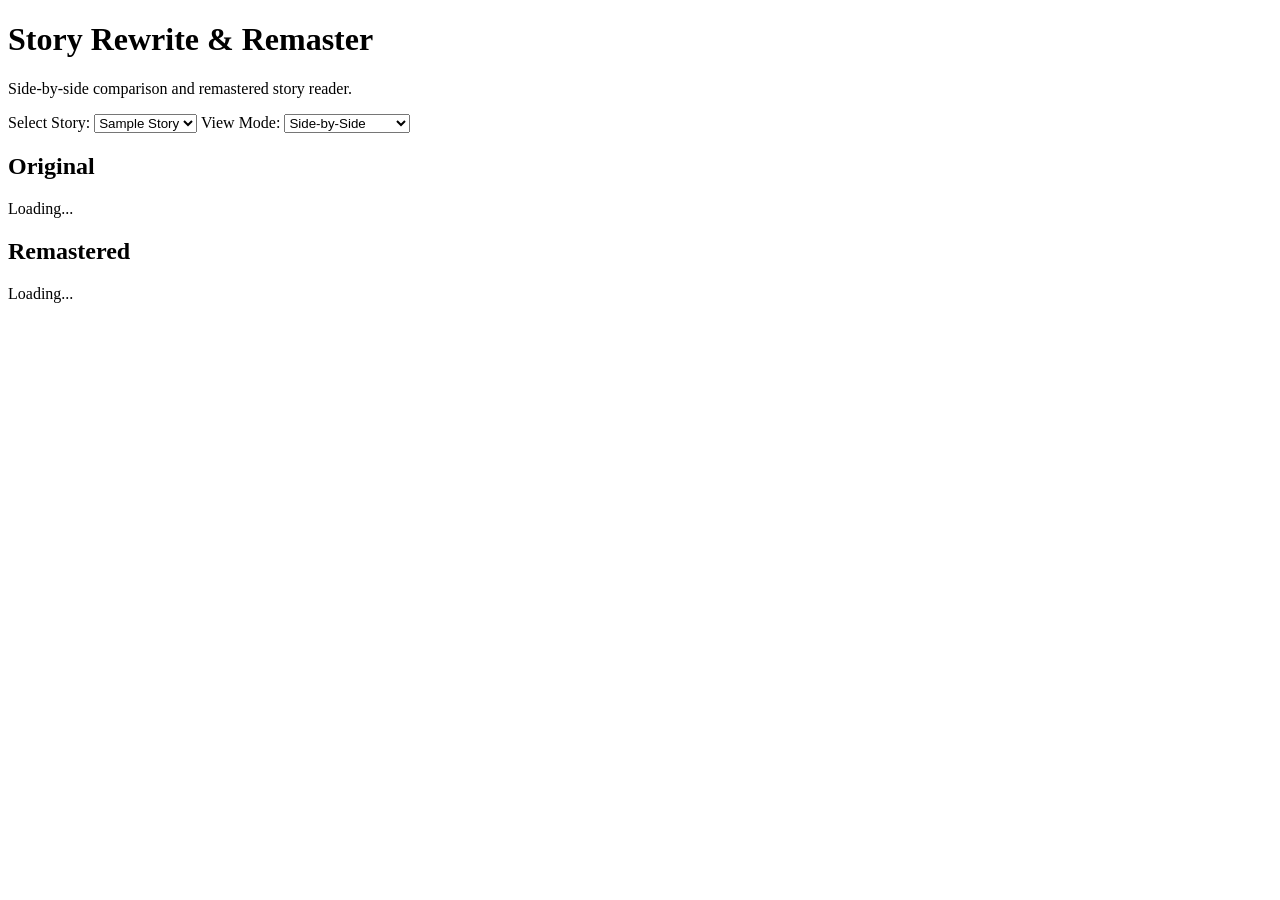
==== index.html @ ecaf46e7 "Add files via upload" ====
<!DOCTYPE html>
<html lang="en">
<head>
  <meta charset="UTF-8" />
  <meta name="viewport" content="width=device-width, initial-scale=1.0" />
  <title>Story Rewrite & Remaster</title>
  <link rel="stylesheet" href="assets/css/style.css" />
</head>
<body>
  <header class="site-header">
    <h1>Story Rewrite &amp; Remaster</h1>
    <p>Side-by-side comparison and remastered story reader.</p>
  </header>

  <main class="container">
    <section class="controls">
      <label for="story-select">Select Story:</label>
      <select id="story-select">
        <option value="sample">Sample Story</option>
      </select>

      <label for="view-mode">View Mode:</label>
      <select id="view-mode">
        <option value="side-by-side">Side-by-Side</option>
        <option value="remastered-only">Remastered Only</option>
        <option value="original-only">Original Only</option>
      </select>
    </section>

    <section id="reader" class="reader-grid side-by-side">
      <article class="pane" id="original-pane">
        <h2>Original</h2>
        <div id="original-content" class="story-text">Loading...</div>
      </article>

      <article class="pane" id="remastered-pane">
        <h2>Remastered</h2>
        <div id="remastered-content" class="story-text">Loading...</div>
      </article>
    </section>
  </main>

  <script src="assets/js/app.js"></script>
</body>
</html>
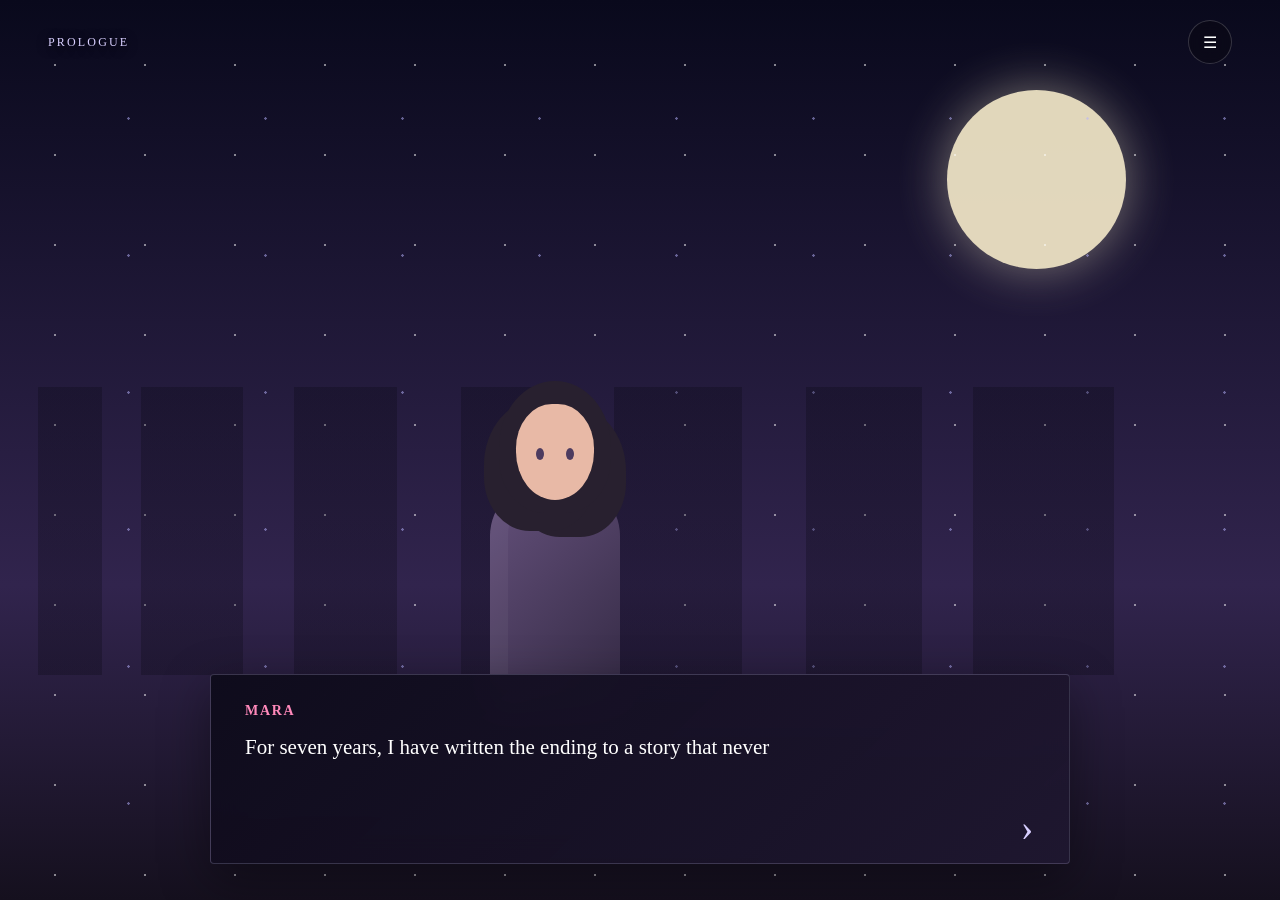
==== commit 725a8bbe: "Build the complete Story Rewrite Remaster game and GitHub Pages interface" ====
--- a/index.html
+++ b/index.html
@@ -1,45 +1,57 @@
 <!DOCTYPE html>
 <html lang="en">
 <head>
-  <meta charset="UTF-8" />
-  <meta name="viewport" content="width=device-width, initial-scale=1.0" />
-  <title>Story Rewrite & Remaster</title>
-  <link rel="stylesheet" href="assets/css/style.css" />
+  <meta charset="UTF-8">
+  <meta name="viewport" content="width=device-width, initial-scale=1.0">
+  <meta name="theme-color" content="#090711">
+  <title>Story Rewrite: Remaster</title>
+  <link rel="stylesheet" href="assets/css/style.css">
 </head>
 <body>
-  <header class="site-header">
-    <h1>Story Rewrite &amp; Remaster</h1>
-    <p>Side-by-side comparison and remastered story reader.</p>
-  </header>
+  <main id="game" class="game">
+    <div class="scene-art" id="scene-art" aria-hidden="true">
+      <div class="moon"></div>
+      <div class="stars"></div>
+      <div class="city"></div>
+      <div class="character" id="character">
+        <div class="hair"></div>
+        <div class="face"><span class="eye left"></span><span class="eye right"></span></div>
+        <div class="body"></div>
+      </div>
+    </div>
 
-  <main class="container">
-    <section class="controls">
-      <label for="story-select">Select Story:</label>
-      <select id="story-select">
-        <option value="sample">Sample Story</option>
-      </select>
+    <header class="hud">
+      <div class="chapter" id="chapter">PROLOGUE</div>
+      <button id="menu-button" class="icon-button" aria-label="Open menu">☰</button>
+    </header>
 
-      <label for="view-mode">View Mode:</label>
-      <select id="view-mode">
-        <option value="side-by-side">Side-by-Side</option>
-        <option value="remastered-only">Remastered Only</option>
-        <option value="original-only">Original Only</option>
-      </select>
+    <section class="dialogue-panel" id="dialogue-panel">
+      <div class="speaker" id="speaker">Unknown</div>
+      <p class="dialogue" id="dialogue"></p>
+      <div class="choices" id="choices"></div>
+      <button class="continue-button" id="continue-button" aria-label="Continue">›</button>
     </section>
 
-    <section id="reader" class="reader-grid side-by-side">
-      <article class="pane" id="original-pane">
-        <h2>Original</h2>
-        <div id="original-content" class="story-text">Loading...</div>
-      </article>
+    <div class="menu hidden" id="menu">
+      <div class="menu-card">
+        <h2>Game Menu</h2>
+        <button id="continue-game">Continue</button>
+        <button id="restart-game">Restart Story</button>
+        <button id="save-game">Save Progress</button>
+        <button id="load-game">Load Progress</button>
+        <div class="menu-status" id="menu-status"></div>
+      </div>
+    </div>
 
-      <article class="pane" id="remastered-pane">
-        <h2>Remastered</h2>
-        <div id="remastered-content" class="story-text">Loading...</div>
-      </article>
-    </section>
+    <div class="ending hidden" id="ending">
+      <div class="ending-card">
+        <p class="ending-kicker">STORY COMPLETE</p>
+        <h1 id="ending-title"></h1>
+        <p id="ending-text"></p>
+        <button id="play-again">Rewrite the Story</button>
+      </div>
+    </div>
   </main>
-
   <script src="assets/js/app.js"></script>
 </body>
 </html>
--- a/assets/css/style.css
+++ b/assets/css/style.css
@@ -0,0 +1,278 @@
+* {
+  box-sizing: border-box;
+}
+
+:root {
+  --ink: #090711;
+  --paper: rgba(18, 14, 31, .94);
+  --lavender: #d8cfff;
+  --pink: #ff89ba;
+  --cyan: #89dce7;
+  --gold: #f4d58d;
+}
+
+html, body {
+  width: 100%;
+  min-height: 100%;
+  margin: 0;
+  background: var(--ink);
+  color: white;
+  font-family: Georgia, 'Times New Roman', serif;
+  overflow: hidden;
+}
+
+button, select {
+  font: inherit;
+}
+
+.game {
+  position: relative;
+  min-height: 100vh;
+  min-height: 100dvh;
+  overflow: hidden;
+  background: linear-gradient(160deg, #17102d 0%, #251338 55%, #080711 100%);
+}
+
+.scene-art {
+  position: absolute;
+  inset: 0;
+  transition: background .8s ease;
+}
+
+.scene-art[data-scene="rooftop"] { background: linear-gradient(180deg, #09091c, #31244d 65%, #15101e); }
+.scene-art[data-scene="station"] { background: linear-gradient(180deg, #182130, #3c3b58 60%, #15101e); }
+.scene-art[data-scene="memory"] { background: radial-gradient(circle at 50% 35%, #715780, #251934 65%, #090711); }
+.scene-art[data-scene="dawn"] { background: linear-gradient(180deg, #8c7a9e, #edb5a5 55%, #2c2841); }
+.scene-art[data-scene="archive"] { background: radial-gradient(circle at 50% 40%, #3d3159, #151020 75%); }
+
+.moon {
+  position: absolute;
+  width: clamp(90px, 14vw, 180px);
+  aspect-ratio: 1;
+  border-radius: 50%;
+  right: 12%;
+  top: 10%;
+  background: #f8edcc;
+  box-shadow: 0 0 50px rgba(248, 237, 204, .5);
+  opacity: .9;
+}
+
+.stars {
+  position: absolute;
+  inset: 0;
+  opacity: .5;
+  background-image:
+    radial-gradient(circle, white 1px, transparent 1.5px),
+    radial-gradient(circle, #b8b4ff 1px, transparent 1.5px);
+  background-size: 90px 90px, 137px 137px;
+  background-position: 10px 20px, 60px 50px;
+}
+
+.city {
+  position: absolute;
+  left: 0;
+  right: 0;
+  bottom: 25%;
+  height: 32%;
+  opacity: .28;
+  background:
+    linear-gradient(90deg,
+      transparent 0 3%, #080711 3% 8%, transparent 8% 11%, #080711 11% 19%,
+      transparent 19% 23%, #080711 23% 31%, transparent 31% 36%, #080711 36% 44%,
+      transparent 44% 48%, #080711 48% 58%, transparent 58% 63%, #080711 63% 72%,
+      transparent 72% 76%, #080711 76% 87%, transparent 87%);
+}
+
+.character {
+  position: absolute;
+  width: 170px;
+  height: 330px;
+  left: 50%;
+  bottom: 21%;
+  transform: translateX(-50%);
+  transition: transform .35s ease, opacity .35s ease;
+}
+.character.slide-left { transform: translateX(-100%); }
+.character.slide-right { transform: translateX(0); }
+.character.hidden { opacity: 0; }
+
+.hair {
+  position: absolute;
+  z-index: 2;
+  width: 112px;
+  height: 132px;
+  left: 29px;
+  top: 0;
+  border-radius: 55% 55% 45% 45%;
+  background: #28202f;
+  box-shadow: -15px 18px 0 #28202f, 15px 24px 0 #28202f;
+}
+.face {
+  position: absolute;
+  z-index: 3;
+  width: 78px;
+  height: 96px;
+  left: 46px;
+  top: 23px;
+  border-radius: 48% 48% 52% 52%;
+  background: #e8b9a6;
+}
+.eye {
+  position: absolute;
+  top: 44px;
+  width: 8px;
+  height: 12px;
+  border-radius: 50%;
+  background: #4d3b5f;
+}
+.eye.left { left: 20px; }
+.eye.right { right: 20px; }
+.body {
+  position: absolute;
+  width: 130px;
+  height: 230px;
+  left: 20px;
+  bottom: 0;
+  border-radius: 55px 55px 18px 18px;
+  background: linear-gradient(135deg, #65517c, #332943);
+  box-shadow: inset 18px 0 rgba(255,255,255,.04);
+}
+
+.hud {
+  position: absolute;
+  z-index: 5;
+  left: 0;
+  right: 0;
+  top: 0;
+  display: flex;
+  justify-content: space-between;
+  align-items: center;
+  padding: 20px clamp(18px, 4vw, 48px);
+}
+.chapter {
+  letter-spacing: .18em;
+  font-size: 12px;
+  color: var(--lavender);
+  text-shadow: 0 2px 12px #000;
+}
+.icon-button {
+  width: 44px;
+  height: 44px;
+  border: 1px solid rgba(255,255,255,.18);
+  border-radius: 50%;
+  background: rgba(9,7,17,.45);
+  color: white;
+  cursor: pointer;
+  backdrop-filter: blur(8px);
+}
+
+.dialogue-panel {
+  position: absolute;
+  z-index: 4;
+  left: 50%;
+  bottom: clamp(18px, 4vh, 44px);
+  width: min(860px, calc(100% - 36px));
+  min-height: 190px;
+  transform: translateX(-50%);
+  padding: 28px 58px 24px 34px;
+  border: 1px solid rgba(216,207,255,.2);
+  border-radius: 4px;
+  background: linear-gradient(135deg, rgba(14,11,27,.96), rgba(31,23,48,.94));
+  box-shadow: 0 16px 50px rgba(0,0,0,.38);
+  backdrop-filter: blur(14px);
+}
+.speaker {
+  margin-bottom: 12px;
+  color: var(--pink);
+  font-size: 14px;
+  font-weight: bold;
+  letter-spacing: .12em;
+  text-transform: uppercase;
+}
+.dialogue {
+  min-height: 58px;
+  margin: 0;
+  font-size: clamp(17px, 2vw, 21px);
+  line-height: 1.55;
+}
+.continue-button {
+  position: absolute;
+  right: 24px;
+  bottom: 18px;
+  width: 36px;
+  height: 36px;
+  border: 0;
+  border-radius: 50%;
+  background: transparent;
+  color: var(--lavender);
+  font-size: 38px;
+  line-height: 28px;
+  cursor: pointer;
+  animation: pulse 1.2s infinite;
+}
+@keyframes pulse { 50% { transform: translateY(5px); opacity: .6; } }
+
+.choices {
+  display: grid;
+  gap: 8px;
+  margin-top: 14px;
+}
+.choice {
+  border: 1px solid rgba(216,207,255,.22);
+  border-radius: 3px;
+  padding: 12px 14px;
+  background: rgba(255,255,255,.04);
+  color: white;
+  text-align: left;
+  cursor: pointer;
+  transition: .18s ease;
+}
+.choice:hover, .choice:focus {
+  border-color: var(--pink);
+  background: rgba(255,137,186,.12);
+  transform: translateX(4px);
+}
+
+.menu, .ending {
+  position: fixed;
+  z-index: 20;
+  inset: 0;
+  display: grid;
+  place-items: center;
+  background: rgba(6,5,12,.76);
+  backdrop-filter: blur(12px);
+}
+.hidden { display: none !important; }
+.menu-card, .ending-card {
+  width: min(420px, calc(100% - 36px));
+  padding: 38px;
+  border: 1px solid rgba(216,207,255,.25);
+  background: #171225;
+  box-shadow: 0 24px 80px rgba(0,0,0,.5);
+  text-align: center;
+}
+.menu-card h2 { margin-top: 0; color: var(--lavender); }
+.menu-card button, .ending-card button {
+  width: 100%;
+  margin: 7px 0;
+  padding: 13px;
+  border: 1px solid rgba(216,207,255,.18);
+  background: rgba(255,255,255,.04);
+  color: white;
+  cursor: pointer;
+}
+.menu-card button:hover, .ending-card button:hover { background: rgba(255,137,186,.13); }
+.menu-status { min-height: 20px; margin-top: 12px; color: var(--gold); font-size: 14px; }
+.ending-card { width: min(560px, calc(100% - 36px)); }
+.ending-kicker { letter-spacing: .25em; color: var(--pink); font-size: 12px; }
+.ending-card h1 { margin: 12px 0; font-size: clamp(32px, 8vw, 62px); }
+.ending-card p:not(.ending-kicker) { line-height: 1.7; }
+
+@media (max-width: 600px) {
+  .character { bottom: 31%; transform: translateX(-50%) scale(.78); }
+  .character.slide-left { transform: translateX(-82%) scale(.78); }
+  .character.slide-right { transform: translateX(-18%) scale(.78); }
+  .dialogue-panel { bottom: 12px; min-height: 220px; padding: 22px 46px 18px 22px; }
+  .moon { right: 6%; top: 13%; }
+  .city { bottom: 40%; }
+}
